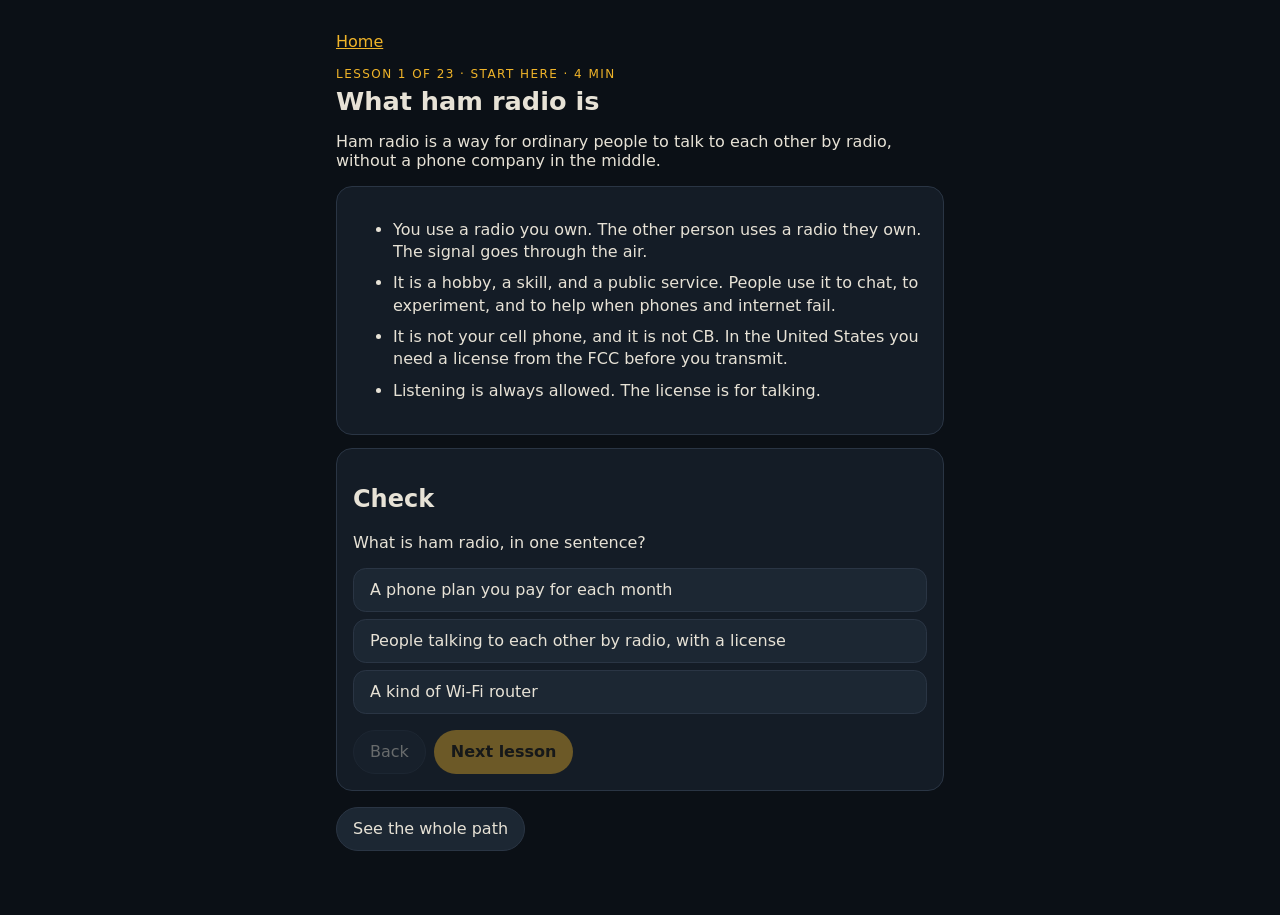
==== phone/class.html @ a8e1ad64 "Put the 23-lesson class on the phone site." ====
<!doctype html>
<html lang="en">
  <head>
    <meta charset="utf-8" />
    <meta name="viewport" content="width=device-width, initial-scale=1" />
    <meta name="theme-color" content="#0b1016" />
    <title>Ham Tech class</title>
    <link rel="manifest" href="manifest.webmanifest" />
    <link rel="icon" href="favicon.svg" />
    <style>
      :root {
        color-scheme: dark;
        --bg: #0b1016;
        --surface: #141c26;
        --fg: #e7e2d6;
        --muted: #8d948a;
        --primary: #f0b429;
        --ink: #1a1408;
        --line: #2a3544;
      }
      * { box-sizing: border-box; }
      body {
        margin: 0;
        background: var(--bg);
        color: var(--fg);
        font-family: ui-sans-serif, system-ui, sans-serif;
      }
      main { max-width: 40rem; margin: 0 auto; padding: 1rem 1rem 3rem; }
      a { color: var(--primary); }
      .kicker { margin: 0; letter-spacing: 0.12em; text-transform: uppercase; color: var(--primary); font-size: 0.75rem; }
      h1 { margin: 0.3rem 0 0.6rem; font-size: 1.6rem; }
      .card { border: 1px solid var(--line); background: var(--surface); border-radius: 1rem; padding: 1rem; margin-top: 0.8rem; }
      li { margin: 0.55rem 0; line-height: 1.4; }
      button, .choice {
        min-height: 2.75rem;
        border-radius: 999px;
        border: 1px solid var(--line);
        background: #1c2733;
        color: var(--fg);
        padding: 0.4rem 1rem;
        font: inherit;
      }
      button.primary { background: var(--primary); color: var(--ink); border-color: transparent; font-weight: 700; }
      button:disabled { opacity: 0.4; }
      .choice { display: block; width: 100%; text-align: left; border-radius: 0.8rem; margin-top: 0.45rem; }
      .choice.right { background: var(--primary); color: var(--ink); }
      .row { display: flex; flex-wrap: wrap; gap: 0.5rem; margin-top: 0.8rem; }
      .muted { color: var(--muted); }
      .path button { display: block; width: 100%; text-align: left; border-radius: 0.8rem; margin-top: 0.4rem; }
    </style>
  </head>
  <body>
    <main>
      <p><a href="./">Home</a></p>
      <p class="kicker" id="kicker">Class</p>
      <h1 id="title">Loading</h1>
      <p id="lead"></p>
      <div class="card"><ul id="points"></ul></div>
      <div class="card">
        <h2>Check</h2>
        <p id="prompt"></p>
        <div id="choices"></div>
        <p class="muted" id="why"></p>
        <div class="row">
          <button type="button" id="back">Back</button>
          <button type="button" class="primary" id="next">Next lesson</button>
        </div>
      </div>
      <p><button type="button" id="path-toggle">See the whole path</button></p>
      <div class="path" id="path" hidden></div>
    </main>
    <script>
      const KEY = "ham-tech-phone-class";
      let lessons = [];
      let index = 0;
      let picked = null;
      let doneThrough = -1;

      const title = document.getElementById("title");
      const lead = document.getElementById("lead");
      const points = document.getElementById("points");
      const prompt = document.getElementById("prompt");
      const choices = document.getElementById("choices");
      const why = document.getElementById("why");
      const kicker = document.getElementById("kicker");
      const next = document.getElementById("next");
      const back = document.getElementById("back");
      const path = document.getElementById("path");

      function render() {
        const lesson = lessons[index];
        const correct = picked === lesson.check.answer;
        kicker.textContent = "Lesson " + (index + 1) + " of " + lessons.length + " · " + lesson.part + " · " + lesson.minutes + " min";
        title.textContent = lesson.title;
        lead.textContent = lesson.lead;
        points.replaceChildren();
        lesson.points.forEach((point) => {
          const li = document.createElement("li");
          li.textContent = point;
          points.appendChild(li);
        });
        prompt.textContent = lesson.check.prompt;
        choices.replaceChildren();
        lesson.check.choices.forEach((choice, choiceIndex) => {
          const button = document.createElement("button");
          button.type = "button";
          button.className = "choice" + (picked !== null && choiceIndex === lesson.check.answer ? " right" : "");
          button.textContent = choice;
          button.addEventListener("click", () => choose(choiceIndex));
          choices.appendChild(button);
        });
        why.textContent = picked === null ? "" : lesson.check.why;
        back.disabled = index === 0;
        const last = index === lessons.length - 1;
        next.textContent = last ? "Back to the start" : "Next lesson";
        next.disabled = !correct && doneThrough <= index;
      }

      function choose(choice) {
        picked = choice;
        if (choice === lessons[index].check.answer) {
          doneThrough = Math.max(doneThrough, index + 1);
          localStorage.setItem(KEY, String(doneThrough));
        }
        render();
      }

      function go(nextIndex) {
        index = nextIndex;
        picked = null;
        render();
        window.scrollTo(0, 0);
      }

      back.addEventListener("click", () => go(index - 1));
      next.addEventListener("click", () => go(index === lessons.length - 1 ? 0 : index + 1));
      document.getElementById("path-toggle").addEventListener("click", () => {
        path.hidden = !path.hidden;
      });

      fetch("lessons.json")
        .then((response) => response.json())
        .then((data) => {
          lessons = data;
          const saved = Number(localStorage.getItem(KEY));
          if (Number.isFinite(saved) && saved >= 0) {
            doneThrough = saved;
            index = Math.min(saved, lessons.length - 1);
          }
          let lastPart = "";
          lessons.forEach((lesson, itemIndex) => {
            if (lesson.part !== lastPart) {
              const label = document.createElement("p");
              label.className = "kicker";
              label.textContent = lesson.part;
              path.appendChild(label);
              lastPart = lesson.part;
            }
            const button = document.createElement("button");
            button.type = "button";
            button.textContent = itemIndex + 1 + ". " + lesson.title;
            button.addEventListener("click", () => {
              path.hidden = true;
              go(itemIndex);
            });
            path.appendChild(button);
          });
          render();
        });
    </script>
  </body>
</html>
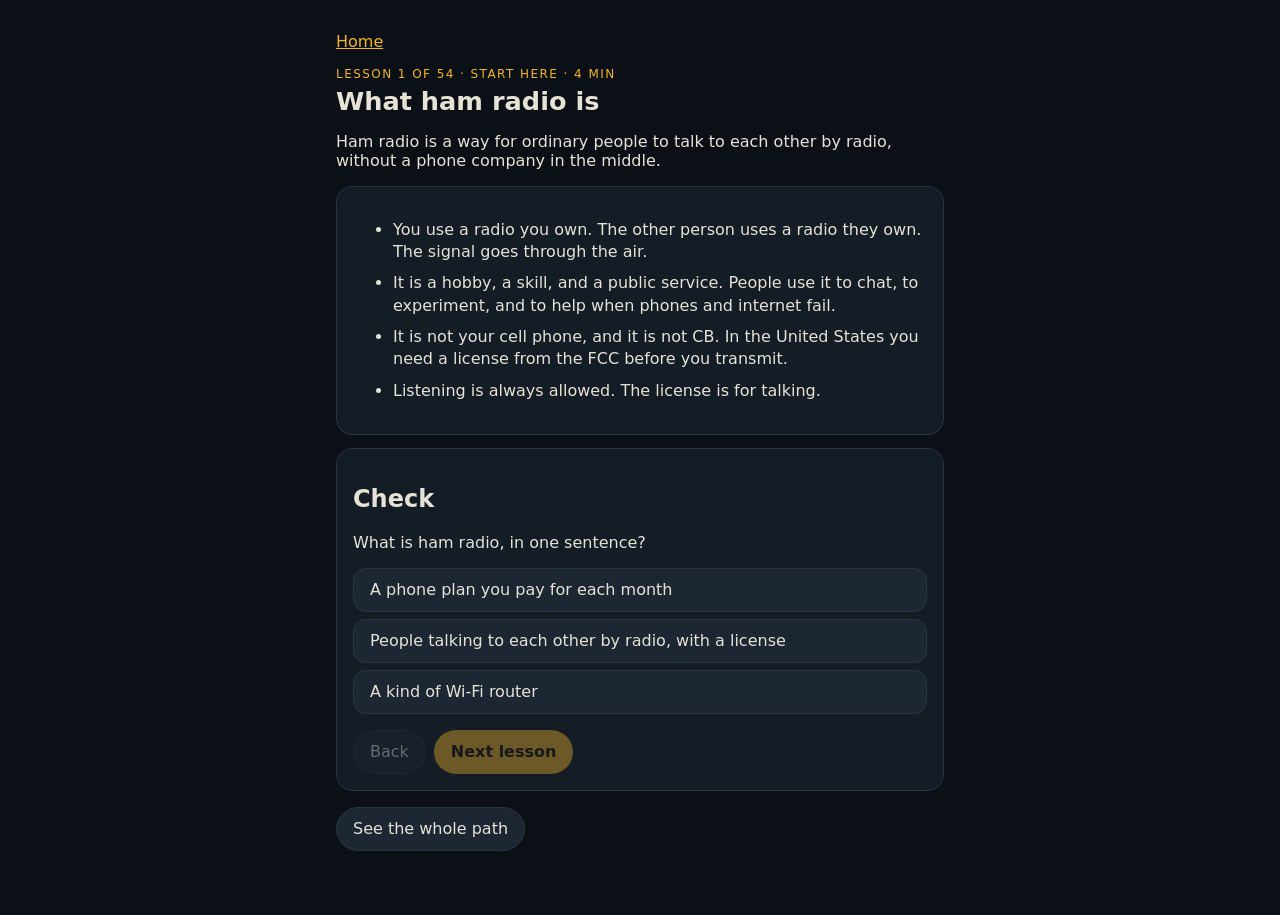
==== commit b7c01099: "Load fresh lessons instead of the saved phone copy." ====
--- a/phone/class.html
+++ b/phone/class.html
@@ -70,6 +70,15 @@
       <div class="path" id="path" hidden></div>
     </main>
     <script>
+      if ("serviceWorker" in navigator) {
+        let reloaded = false;
+        navigator.serviceWorker.addEventListener("controllerchange", () => {
+          if (reloaded) return;
+          reloaded = true;
+          location.reload();
+        });
+        navigator.serviceWorker.register("sw.js").catch(() => {});
+      }
       const KEY = "ham-tech-phone-class";
       let lessons = [];
       let index = 0;
